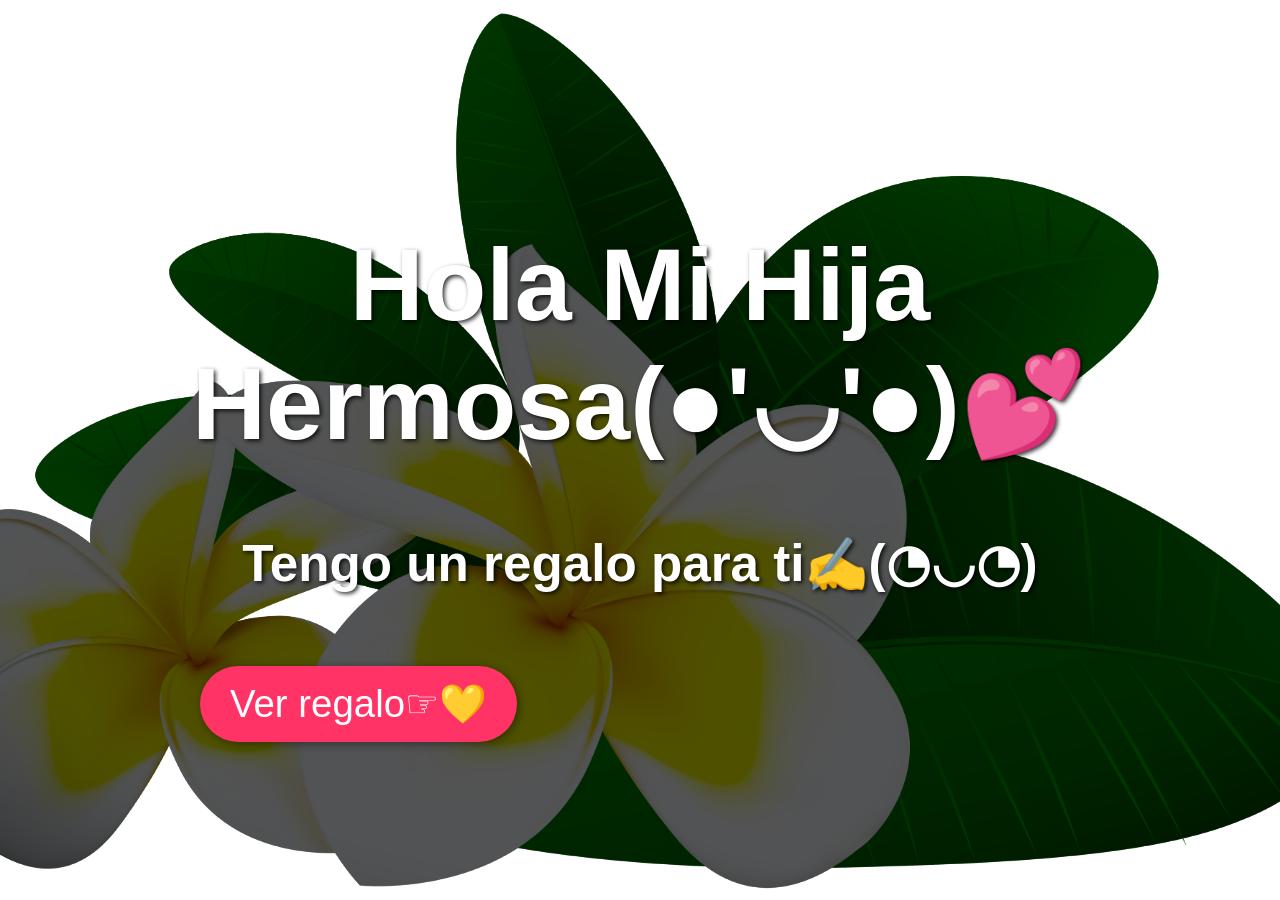
==== index.html @ ce92dda1 "first commit" ====
<!DOCTYPE html>
<html lang="es">
<head>
    <meta charset="UTF-8">
    <meta name="viewport" content="width=device-width, initial-scale=1.0">
    <title>Hola mi hija Hermosa</title>
    <style>
        body, html {
            margin: 0;
            padding: 0;
            height: 100%;
            width: 100%;
            display: flex;
            justify-content: center;
            align-items: center;
            background: url('img/amar.png') no-repeat center center/cover;
            font-family: 'Arial', sans-serif;
        }

        h1, h2 {
            color: white;
            text-shadow: 2px 2px 4px rgba(0, 0, 0, 0.8);
            text-align: center;
        }

        h1 {
            font-size: 8vw;
            animation: fadeInOut 3s infinite; /* Animación suave */
        }

        h2 {
            font-size: 4vw;
            margin-top: 20px;
            animation: pulse 2s infinite; /* Pequeño efecto de pulsación */
        }

        button {
            font-size: 3vw;
            padding: 15px 30px;
            margin-top: 30px;
            border: none;
            margin-left: 200px;
            background-color: #ff3366;
            color: white;
            cursor: pointer;
            border-radius: 50px;
            box-shadow: 2px 2px 10px rgba(0, 0, 0, 0.4);
        }

        @keyframes fadeInOut {
            0%, 100% {
                opacity: 0.8;
            }
            50% {
                opacity: 1;
            }
        }

        @keyframes pulse {
            0%, 100% {
                transform: scale(1);
            }
            50% {
                transform: scale(1.05);
            }
        }
    </style>
</head>
<body>
    <div>
        <h1>Hola Mi Hija Hermosa(●'◡'●)💕</h1>
        <h2>Tengo un regalo para ti✍(◔◡◔)</h2>
        <button onclick="window.location.href='rosas.html'">Ver regalo☞💛</button>
    </div>
</body>
</html>
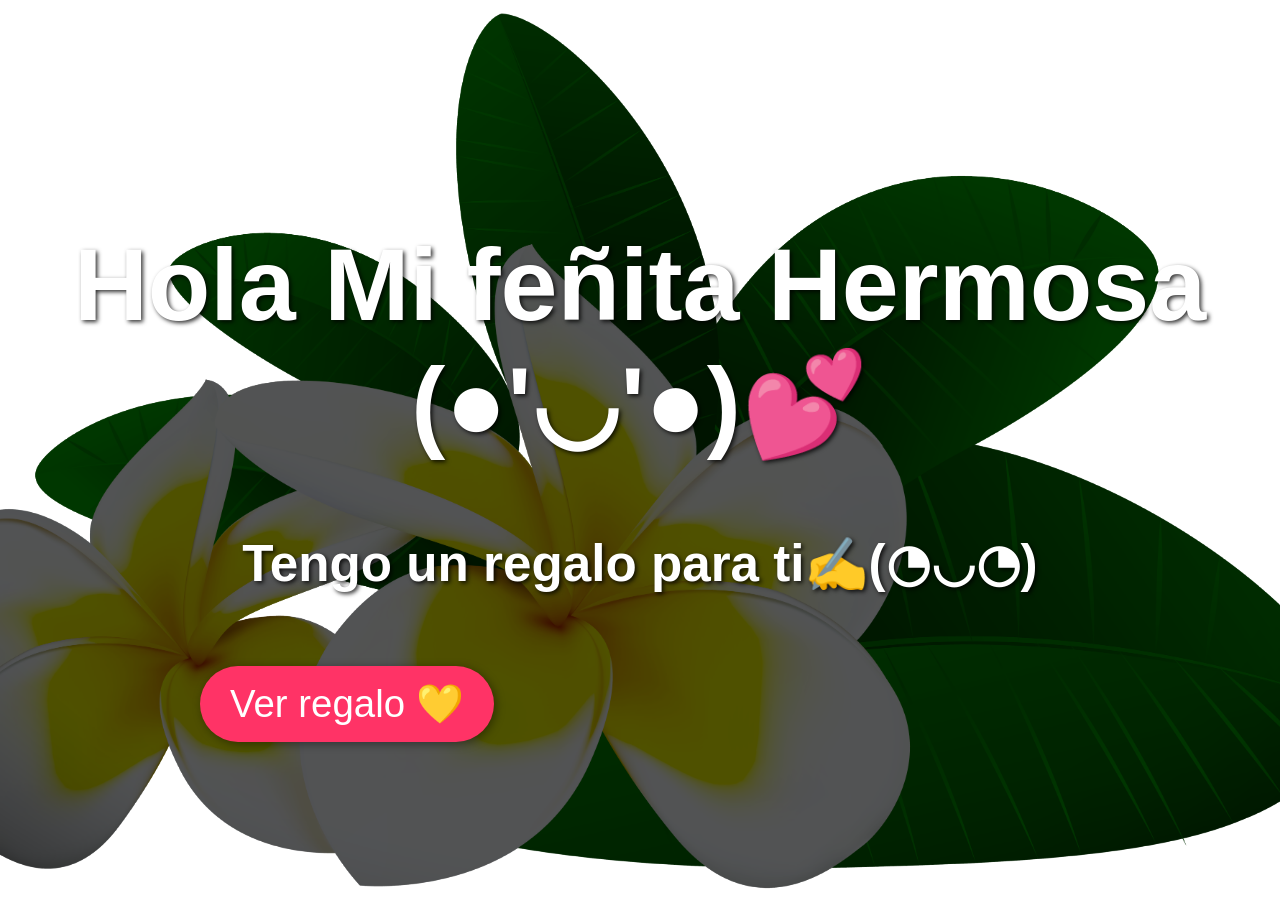
==== commit 5833fec0: "cambios" ====
--- a/index.html
+++ b/index.html
@@ -68,9 +68,9 @@
 </head>
 <body>
     <div>
-        <h1>Hola Mi Hija Hermosa(●'◡'●)💕</h1>
+        <h1>Hola Mi feñita Hermosa (●'◡'●)💕</h1>
         <h2>Tengo un regalo para ti✍(◔◡◔)</h2>
-        <button onclick="window.location.href='rosas.html'">Ver regalo☞💛</button>
+        <button onclick="window.location.href='rosas.html'">Ver regalo 💛</button>
     </div>
 </body>
 </html>
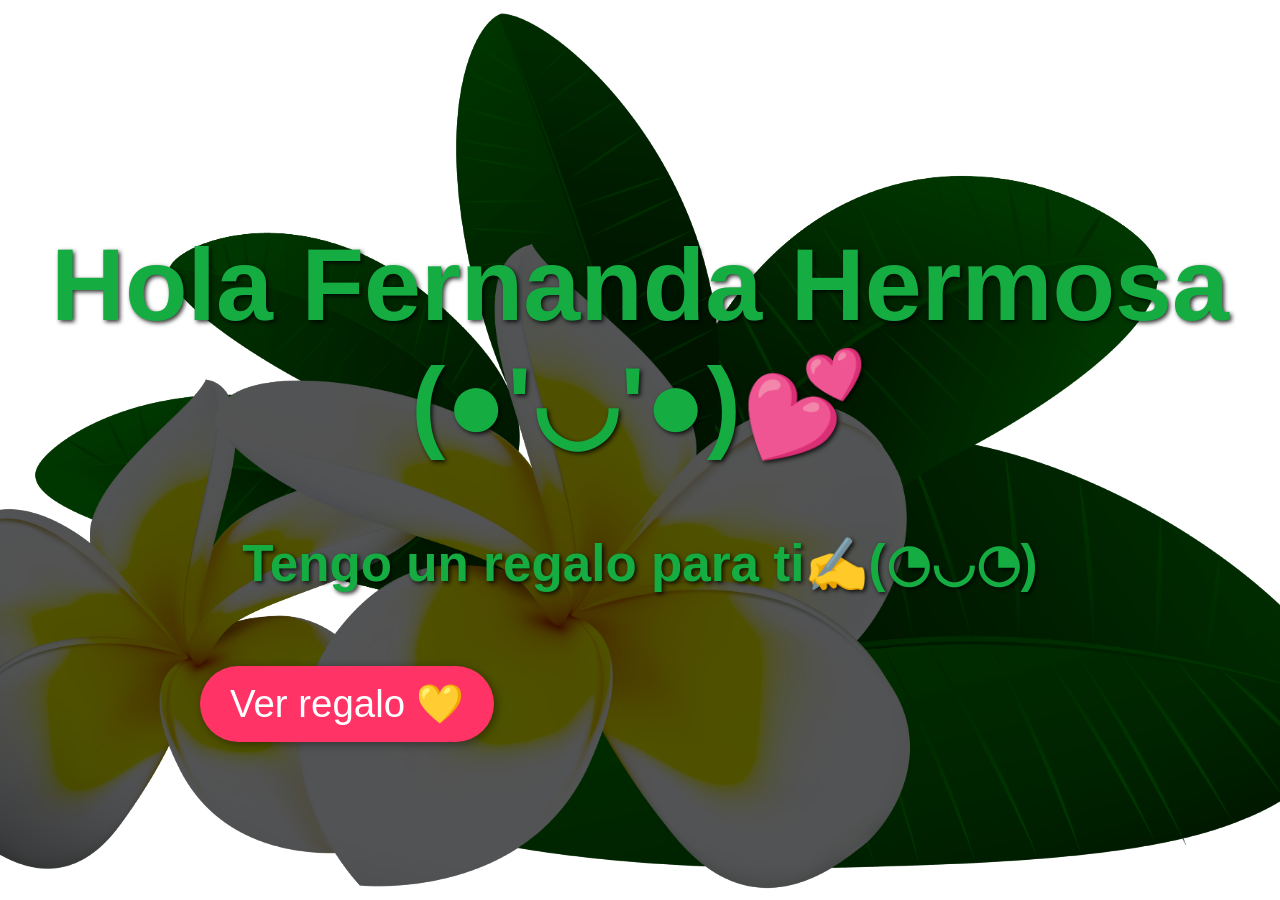
==== commit 5e39b796: "cambio nombre" ====
--- a/index.html
+++ b/index.html
@@ -18,7 +18,7 @@
         }
 
         h1, h2 {
-            color: white;
+            color: rgb(21, 172, 66);
             text-shadow: 2px 2px 4px rgba(0, 0, 0, 0.8);
             text-align: center;
         }
@@ -68,7 +68,7 @@
 </head>
 <body>
     <div>
-        <h1>Hola Mi feñita Hermosa (●'◡'●)💕</h1>
+        <h1>Hola Fernanda Hermosa (●'◡'●)💕</h1>
         <h2>Tengo un regalo para ti✍(◔◡◔)</h2>
         <button onclick="window.location.href='rosas.html'">Ver regalo 💛</button>
     </div>
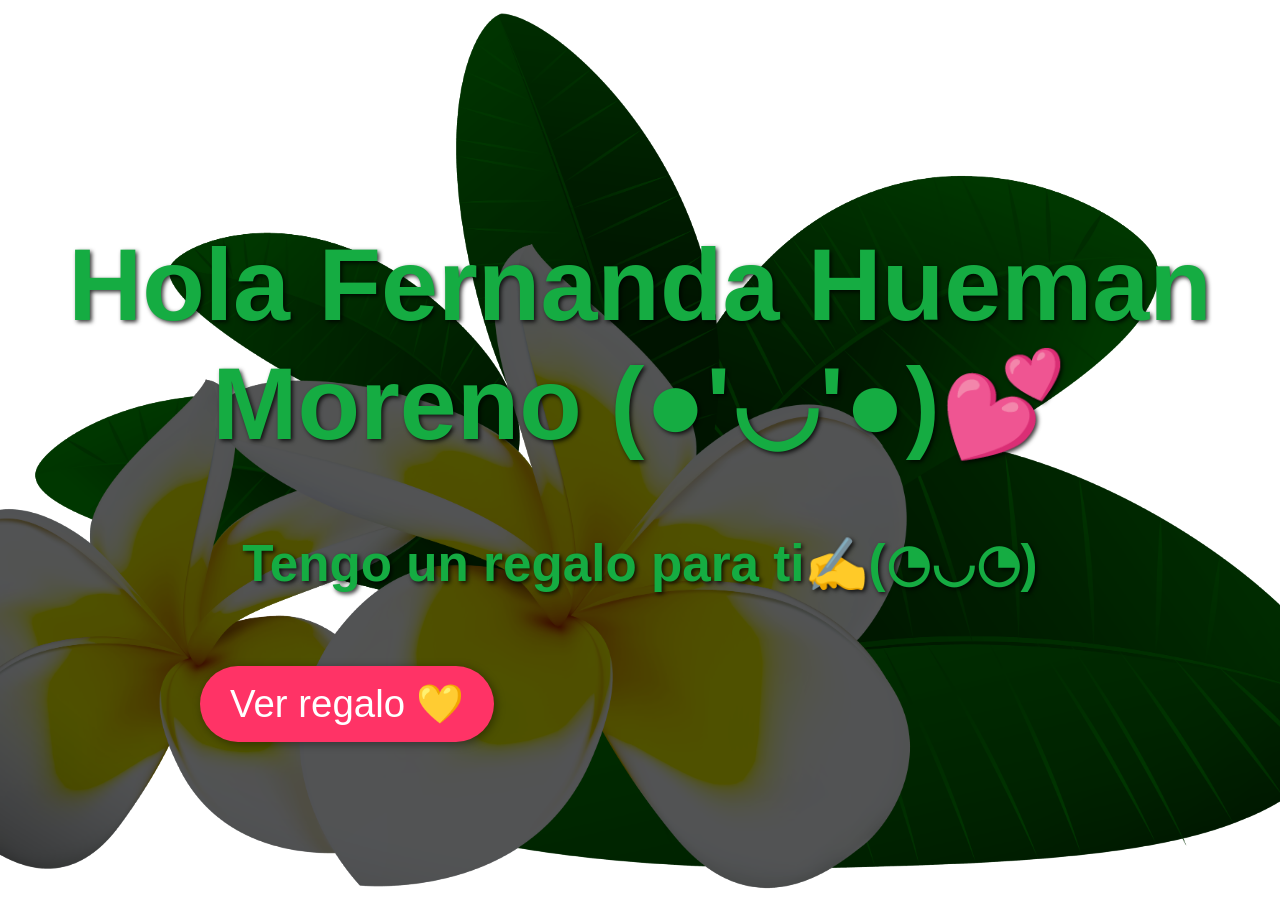
==== commit 2130b315: "nombre completo" ====
--- a/index.html
+++ b/index.html
@@ -68,7 +68,7 @@
 </head>
 <body>
     <div>
-        <h1>Hola Fernanda Hermosa (●'◡'●)💕</h1>
+        <h1>Hola Fernanda Hueman Moreno (●'◡'●)💕</h1>
         <h2>Tengo un regalo para ti✍(◔◡◔)</h2>
         <button onclick="window.location.href='rosas.html'">Ver regalo 💛</button>
     </div>
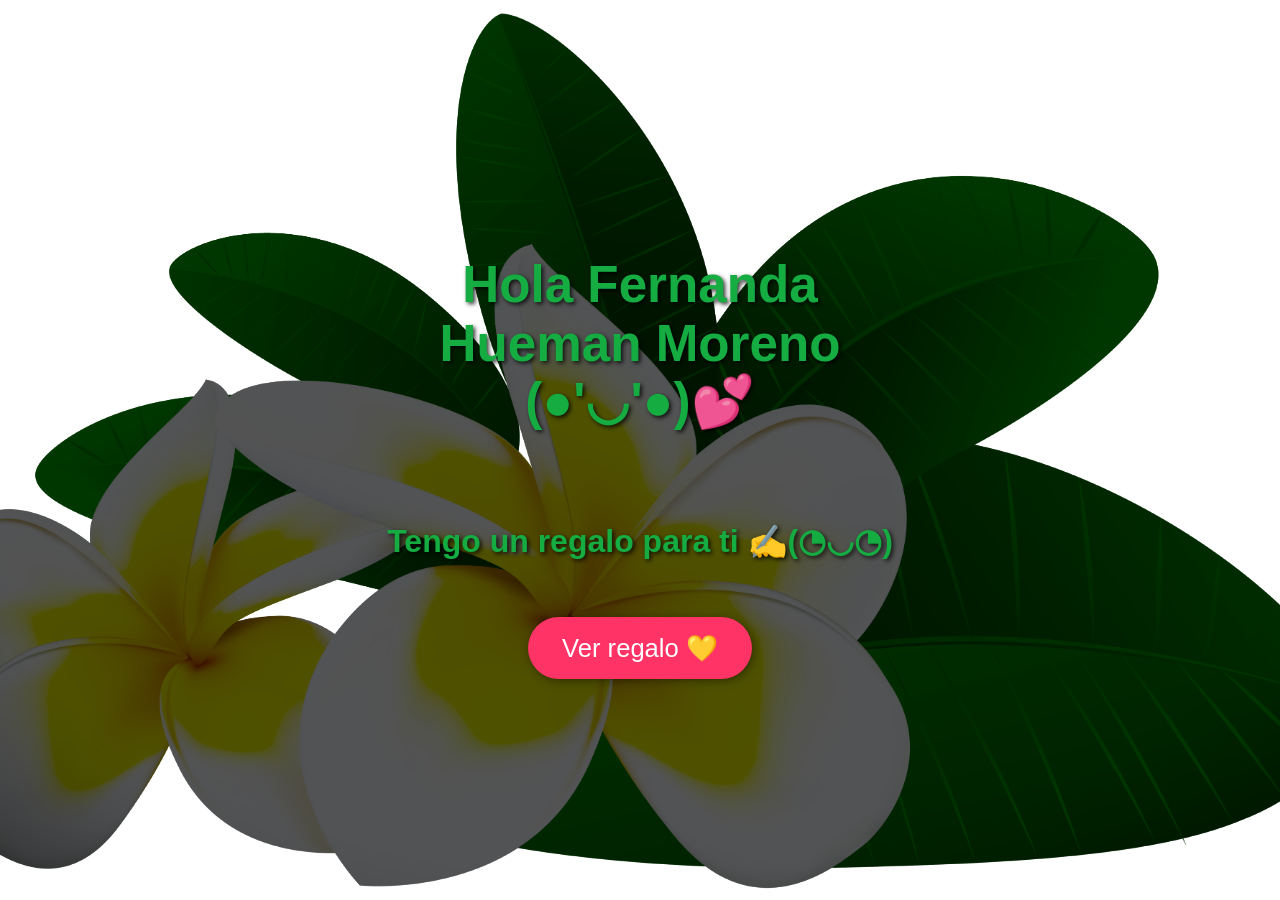
==== commit f38cfafe: "responsive" ====
--- a/index.html
+++ b/index.html
@@ -8,8 +8,9 @@
         body, html {
             margin: 0;
             padding: 0;
-            height: 100%;
+            min-height: 100%;
             width: 100%;
+            box-sizing: border-box;
             display: flex;
             justify-content: center;
             align-items: center;
@@ -17,34 +18,75 @@
             font-family: 'Arial', sans-serif;
         }
 
+        *, *::before, *::after {
+            box-sizing: inherit;
+        }
+
+        body {
+            min-height: 100vh;
+            padding: 24px;
+        }
+
+        .intro {
+            width: 100%;
+            max-width: 980px;
+            display: flex;
+            flex-direction: column;
+            align-items: center;
+            gap: clamp(16px, 4vw, 30px);
+        }
+
         h1, h2 {
             color: rgb(21, 172, 66);
             text-shadow: 2px 2px 4px rgba(0, 0, 0, 0.8);
             text-align: center;
+            width: 100%;
+            min-width: 0;
+            max-width: 100%;
+            line-height: 1.15;
+            overflow-wrap: anywhere;
         }
 
         h1 {
-            font-size: 8vw;
+            font-size: clamp(1.55rem, 4vw, 4.2rem);
             animation: fadeInOut 3s infinite; /* Animación suave */
         }
 
         h2 {
-            font-size: 4vw;
-            margin-top: 20px;
+            font-size: clamp(1rem, 2.5vw, 2.4rem);
             animation: pulse 2s infinite; /* Pequeño efecto de pulsación */
         }
 
+        h1 span {
+            display: block;
+        }
+
         button {
-            font-size: 3vw;
-            padding: 15px 30px;
-            margin-top: 30px;
+            font-size: clamp(1rem, 2vw, 1.8rem);
+            padding: clamp(12px, 3vw, 16px) clamp(22px, 6vw, 34px);
             border: none;
-            margin-left: 200px;
             background-color: #ff3366;
             color: white;
             cursor: pointer;
             border-radius: 50px;
             box-shadow: 2px 2px 10px rgba(0, 0, 0, 0.4);
+            min-width: 0;
+            max-width: 100%;
+        }
+
+        @media (max-width: 480px) {
+            body {
+                align-items: flex-start;
+                padding-top: 16vh;
+            }
+
+            h1 {
+                font-size: clamp(1.65rem, 8vw, 2.25rem);
+            }
+
+            h2 {
+                font-size: clamp(1rem, 5vw, 1.35rem);
+            }
         }
 
         @keyframes fadeInOut {
@@ -67,9 +109,9 @@
     </style>
 </head>
 <body>
-    <div>
-        <h1>Hola Fernanda Hueman Moreno (●'◡'●)💕</h1>
-        <h2>Tengo un regalo para ti✍(◔◡◔)</h2>
+    <div class="intro">
+        <h1>Hola Fernanda<br>Hueman Moreno<span>(●'◡'●)💕</span></h1>
+        <h2>Tengo un regalo para ti ✍(◔◡◔)</h2>
         <button onclick="window.location.href='rosas.html'">Ver regalo 💛</button>
     </div>
 </body>
